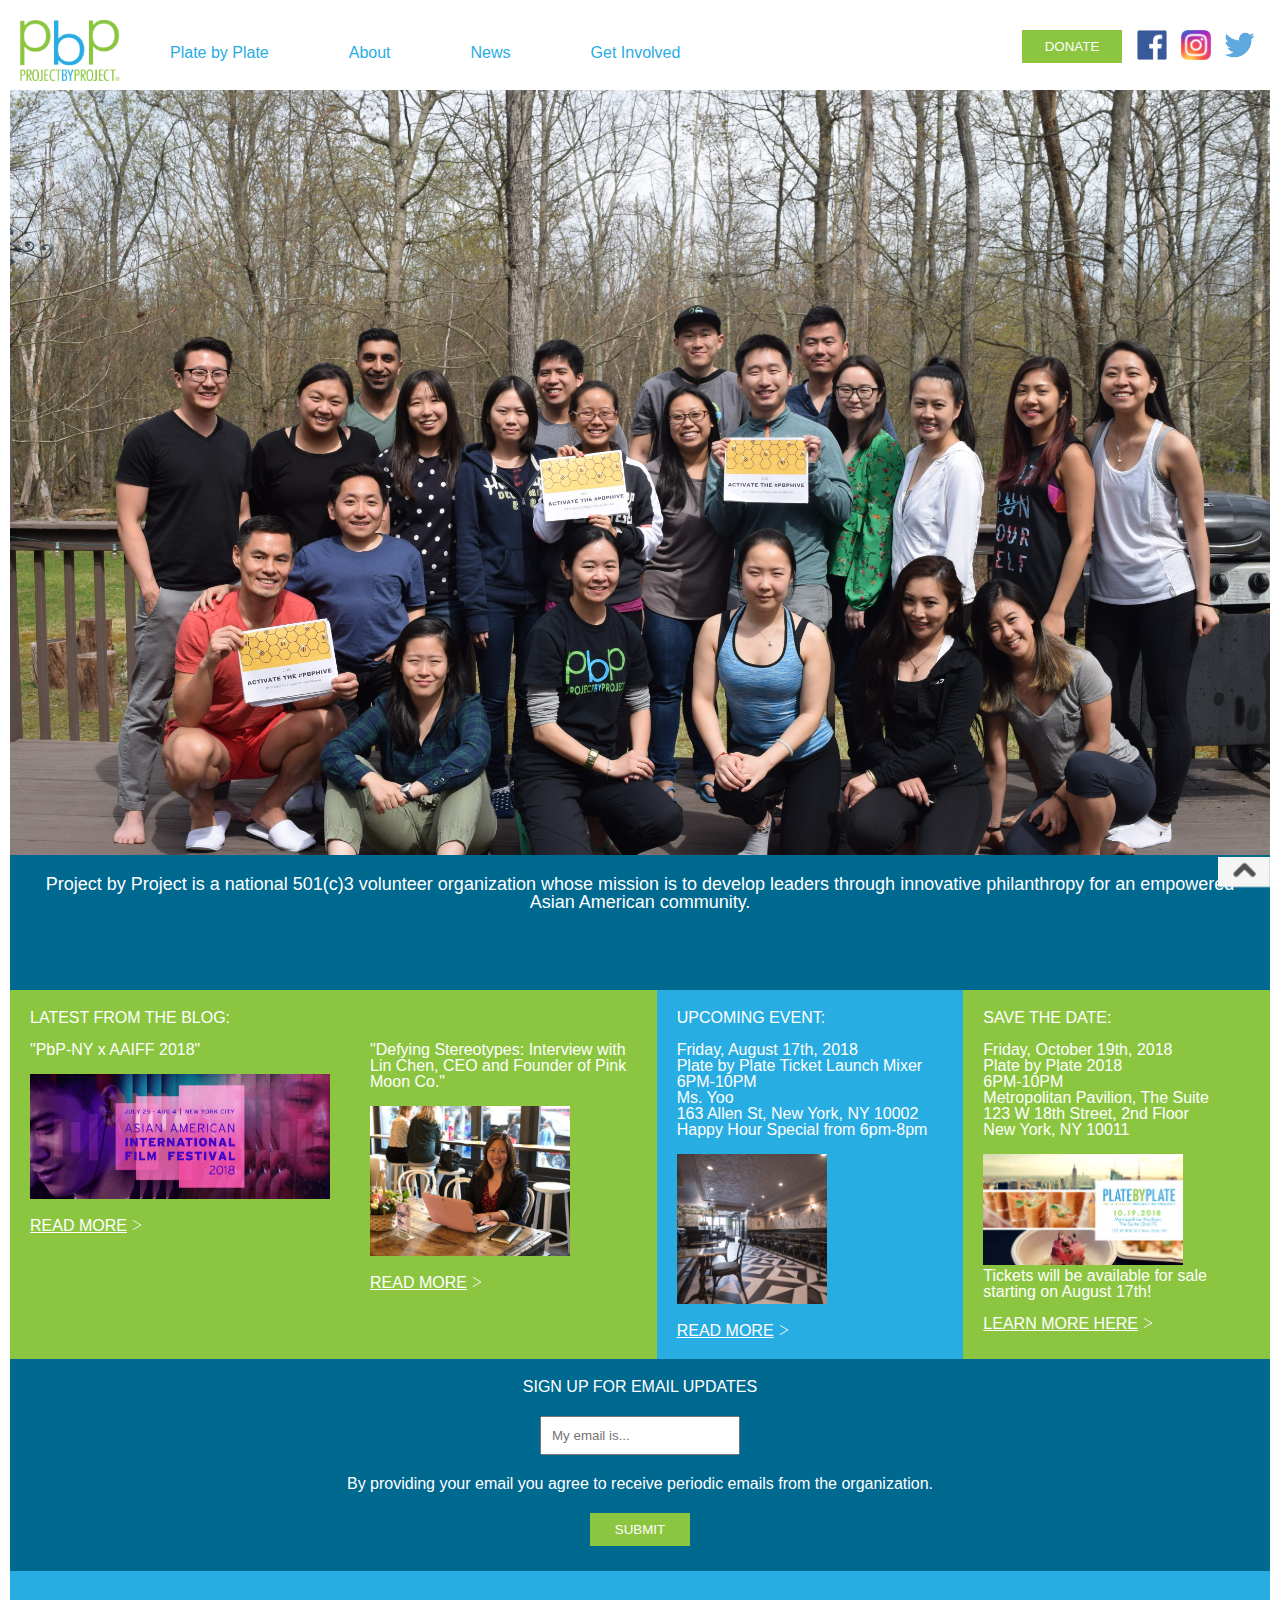
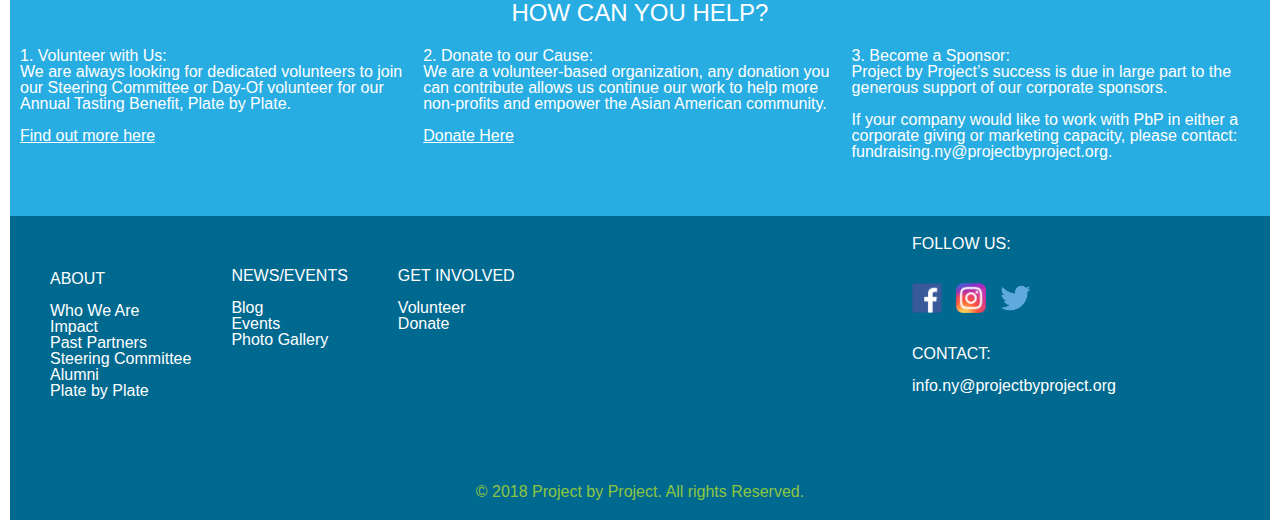
==== index.html @ fc5a8df3 "first commit" ====
<!DOCTYPE html>

        <head>    
        <meta charset="UTF-8" />
	<meta name="viewport" content="width=device-width, minimum-scale=1.0, maximum-scale=1.0" />
        
         <title>Project by Project New York</title>
        <link href="https://fonts.googleapis.com/css?family=Pacifico" rel="stylesheet">
        <link href="css/style.css" rel="stylesheet">
        <link href="css/css-reset.css" rel="stylesheet">
        
    </head>
    
    <body>
        <div class="container">
        
        <div id="top">
       
     

    <div class="navbar">
<nav>
    
    <a href="https://www.facebook.com/pbpny" target="_blank"><img class="facebook" src="images/facebook.png"></a>
<a href="https://www.instagram.com/pbpny/" target="_blank"><img class="instagram" src="images/instagram.png"></a>
<a href="https://twitter.com/pbpny" target="_blank"><img class="twitter" src="images/twitter.png"></a>
    
    </div>

        
        <a href="https://www.facebook.com/pbpny" target="_blank"><button class="donate">DONATE</button></a>
       
        
        
        <a href="index.html"><img class="logo" src="images/logo.png"></a>
        <ul>
  <li><a href="http://www.platebyplate.org" target="_blank">Plate by Plate</a></li>
            
  <li class="dropdown">
    <a href="javascript:void(0)" class="dropbtn">About</a>
    <div class="dropdown-content">
      <a href="#">Who We Are</a>
      <a href="#">Impact</a>
      <a href="#">Past Partners</a>
        <a href="#">Steering Committee</a> 
        <a href="#">Alumni</a>
        
   
    </div>
  </li>
            
  <li class="dropdown">
    <a href="javascript:void(0)" class="dropbtn">News</a>
    <div class="dropdown-content">
      <a href="#">Blog</a>
      <a href="#">Event Calendar</a>
      <a href="#">Photo Gallery</a>
    </div>
  </li>
            
   <li class="dropdown">
    <a href="javascript:void(0)" class="dropbtn">Get Involved</a>
    <div class="dropdown-content">
      <a href="#">Donate</a>
      <a href="#">Volunteer</a>
    </div>
  </li>         
           </ul>
        </nav>
       
    <section class="section-height section-1">
       
        </section>
        <section class="section-height section-2">
            <h1>Project by Project is a national 501(c)3 volunteer organization whose mission is to develop leaders through innovative philanthropy for an empowered Asian American community.</h1>
        
        </section>
        
        <section class="section-height section-3">
            <article class="sec3-left1"><h1>LATEST FROM THE BLOG:</h1>
            <br><p>"PbP-NY x AAIFF 2018"</p>
            <br>
                <img class="aaiff" src="images/aaiff41-banner.jpg">
            <br>    
            <br><h4><a class="moreLink" href="http://projectbyproject.org/pbp-ny-lin-chen-interview/" target="_blank">READ MORE<img class="right_arrow" src="images/white_right_arrow.png"></a></h4>
            </article>
            
            <article class="sec3-left2">
            <br><br><p>"Defying Stereotypes: Interview with Lin Chen, CEO and Founder of Pink Moon Co."</p>
            <br>
            <a class="moreLink" href="http://projectbyproject.org/pbp-ny-lin-chen-interview/" target="_blank"><img class="lin" src="images/lin.jpg"></a>
             <br>   
            <br><h4><a class="moreLink" href="http://projectbyproject.org/pbp-ny-lin-chen-interview/" target="_blank">READ MORE<img class="right_arrow" src="images/white_right_arrow.png"></a></h4>
            </article>
            
            <article class="sec3-right1"><b><h1>UPCOMING EVENT:</h1></b>
            <br>Friday, August 17th, 2018
                
            <br>Plate by Plate Ticket Launch Mixer
            <br>6PM-10PM
            <br>Ms. Yoo
            <br>163 Allen St, New York, NY 10002
            <br>Happy Hour Special from 6pm-8pm
            <br><br><a href="https://www.facebook.com/events/1278901775574383/" target="_blank"><img class="msYoo" src="images/msYoo.jpg"></a>
            <br>
            <br><h4><a class="moreLink" href="http://projectbyproject.org/pbp-ny-lin-chen-interview/" target="_blank">READ MORE<img class="right_arrow" src="images/white_right_arrow.png"></a></h4>
                
            </article>
            
             <article class="sec3-right2"><b><h1>SAVE THE DATE:</h1></b>
            <br>Friday, October 19th, 2018
                
            <br>Plate by Plate 2018</a>
            <br>6PM-10PM
            <br>Metropolitan Pavilion, The Suite</a>
            <br>123 W 18th Street, 2nd Floor
            <br>New York, NY 10011
            <br><br><a href="https://platebyplate.org/event-ny/" target="_blank"><img class="ATB2018" src="images/ATB2018.jpg"></a>
            <p>Tickets will be available for sale starting on August 17th!</p>
            <br><h4><a class="moreLink" href="https://platebyplate.org/event-ny/" target="_blank">LEARN MORE HERE<img class="right_arrow" src="images/white_right_arrow.png"></a></h4>
                
            </article>
        </section>
        <section class="section-height section-4">
        <form method="post">
        <h1>SIGN UP FOR EMAIL UPDATES</h1>
           
            <br>
            <input class="email" type="email" placeholder="My email is..."> <br><br>
            
            <p>By providing your email you agree to receive periodic emails from the organization.</p>
            <br>
            
            <input class="submit" type="submit" value="SUBMIT">
            
        </form>
      
        </section>
        
       
        <section class="section-height section-5">
            <h1>HOW CAN YOU HELP?</h1>
        </section>
        
        <section class="section-height section-6">
        <article class="sec6-1">
            <br><br>1. Volunteer with Us: 
            <p>We are always looking for dedicated volunteers to join our Steering Committee or Day-Of volunteer for our Annual Tasting Benefit, Plate by Plate. 
            <br><br><a class="more" href="#">Find out more here</a></p>
            </article>
            
            <article class="sec6-2">
           <br><br>2. Donate to our Cause:
            <p>We are a volunteer-based organization, any donation you can contribute allows us continue our work to help more non-profits and empower the Asian American community. 
            <br><br><a class="more" href="#">Donate Here</a></p>
            </article>
            
             <article class="sec6-3">
            <br><br>3. Become a Sponsor: 
        <p>Project by Project’s success is due in large part to the generous support of our corporate sponsors. 
        <br><br>If your company would like to work with PbP in either a corporate giving or marketing capacity, please contact: fundraising.ny@projectbyproject.org.</p>

            </article>
       
        </section>
       
        
        <footer>
            <section class="section-height section-7">
            <article class="sec7-left">
             <div class="about2"> 
                <h1>ABOUT</h1>
                <br><a href="#">Who We Are</a>
                <br><a href="#">Impact</a>
                <br><a href="#">Past Partners</a>
                <br><a href="#">Steering Committee</a>
                <br><a href="#">Alumni</a>
                <br><a href="https://platebyplate.org/" target="_blank">Plate by Plate</a>
             </div>   
            <div class="news2">
            <br><br>
            <a href="#"><h1>NEWS/EVENTS</h1></a>
            <br><a href="blog.html">Blog</a>
            <br><a href="#">Events</a>
            <br><a href="#">Photo Gallery</a>
            </div>
            <div class="involved2">
            <br><br>
            <a href="#"><h1>GET INVOLVED</h1></a>
            <br><a href="#">Volunteer</a>
            <br><a href="#">Donate</a>   
            <br>
           
            </article>
            
            <article class="sec7-right"><h1>FOLLOW US:</h1> 
<br><a href="https://www.facebook.com/pbpny" target="_blank"><img class="facebook" src="images/facebook.png"></a>
<a href="https://www.instagram.com/pbpny/" target="_blank"><img class="instagram" src="images/instagram.png"></a>
<a href="https://twitter.com/pbpny" target="_blank"><img class="twitter" src="images/twitter.png"></a> 
<center><div class="contact2">
            <h1>CONTACT:</h1>
            <br><p>info.ny@projectbyproject.org</p></center>
            </article>
        </section>
           
        <center><a class="ret-top" href="#top"><img class="up" src="images/up.jpg"></a></center>


    
    <p class="copy">&copy 2018 Project by Project. All rights Reserved.</p>
    
        </footer>
        </div>
            </body>
    
</html>
---- css/style.css ----
* {
    margin: 0;
    padding: 0;
    box-sizing: border-box;
    line-height: 1em;
}
    
body {
    font-family:sans-serif;
    margin-bottom: 0 auto;
    text-align: center;

}

#top {
    display: flex-direction;
    padding: 10px;
}

@media screen and (max-width: 500px) {
  .navbar a {
    float: none;
    display: block;
    text-align: center;
    flex-direction: column;
  }
  .header-right {
    float: none;
  }
  .container {
        width: 100vw;
    }
}


.logo {
    width: 120px;
    padding: 10px 10px 0px 10px;
    float: left;
    
}

.facebook-top {
    width: 50px;
    padding: 20px 10px 10px 10px;
    display: flex;
}

.instagram-top {
    display: flex;
    width: 50px;
    padding: 20px 10px 10px 10px;
}

.twitter-top {
    display: flex;
    width: 50px;
    padding: 20px 10px 10px 10px;
}

.donate {
    background-color: #8cc640;
    color: white;
    font-family:sans-serif;
    padding: 10px 10px 10px 10px;
    width: 100px;
    margin: 20px 10px 10px 10px;
    border: none;
    float: right;
}

.navbar {
    float: right;
    padding: 5px;
}

.topnav a {
    float: center;
    color: #28ADE3;
    text-align: center;
    padding: 300px 600px;
    text-decoration:inherit;
    font-size: 30px;
    height: 30px;
    position: relative;
    
}

.topnav a:hover {
    color: #28ADE3;
}

.topnav a.active {
    background-color: #8cc640;
    color: white;
}

ul {
    list-style-type: none;
    margin: 0;
    padding: 10px;
    overflow: hidden;
    background-color: white;
    height: 80px;
    
}

li {
    float:left;
    font-family:sans-serif;
    margin: 30px 10px 10px 20px;
}

li a, .dropbtn {
    display: inline-block;
    color: #28ADE3;
    text-align: center;
    padding: 15px 30px;
    text-decoration: none;
    font-family:sans-serif;
    margin: 20px 10px 10px 10px;
}

li a:hover, .dropdown:hover .dropbtn {
    background-color: #8cc640;
}

li.dropdown {
    display: inline-block;
}

.dropdown-content {
    display: none;
    position: absolute;
    background-color: white;
    min-width: 160px;
    box-shadow: 0px 8px 16px 0px rgba(0,0,0,0.2);
    z-index: 1;
}

.dropdown-content a {
    color: #28ADE3;
    padding: 12px 16px;
    text-decoration: none;
    display: block;
    text-align: left;
}

.dropdown-content a:hover {
    background-color: #f1f1f1}

.dropdown:hover .dropdown-content {
    display: block;
}

.section-1 {
    background-image: url("../images/group_photo.jpg");  
    background-repeat: no-repeat;
    background-position:center;
    background-size: cover;
    height: 85vh;
    margin: inherit;
    font-family:sans-serif;

}

.mission {
    font-family:sans-serif
    position: relative;
}

.section-2 {
    background-color: #006990;
    height: 15vh;
    color: white;
    font-family:sans-serif;
    padding: 20px 20px 20px 20px;
    position: relative;
    font-size: large;
}

.section-3 {
    display: flex;
    
}

.aaiff {
    width: 300px;
}

.lin {
    width: 300px;
}
.sec3-left1 {
    background-color: #8cc640;
    height: inherit;
    width: 50%;
    color: white;
    font-family:sans-serif;
    padding: 20px 20px 20px 20px;
    text-align: left;
}

h1 {
    font-size: larger;
}



.sec3-left2 {
    background-color: #8cc640;
    height: inherit;
    width: 50%;
    color: white;
    font-family:sans-serif;
    padding: 20px 20px 20px 20px;
    text-align: left;
}

.right_arrow {
    width: 20px;
    height: 12px;
    padding: 0 auto;
    
}

.right_arrow a:hover {
    color: #8cc640;
    padding: 0;
}



.moreLink {
    color: white;
    padding: 0;
    margin: 0;
    
}

.moreLink a:hover {
    color: #8cc640;
    padding: 0;
}


.sec3-right1 {
    height: inherit;
    width: 50%;
    border: 10;
    background-color: #28ADE3;
    color: white;
    font-family:sans-serif;
    padding: 20px 20px 20px 20px;
     text-align: left;
}
.sec3-right2 {
    height: inherit;
    width: 50%;
    border: 10;
    background-color: #8cc640;
    color: white;
    font-family:sans-serif;
    padding: 20px 20px 20px 20px;
     text-align: left;
}

.msYoo {
    width: 150px;
}

.ATB2018 {
    width: 200px;
}

.section-4 {
  background-color: #006990;
    color: white;
    font-family:sans-serif;
    padding: 20px 20px 20px 20px;
}

.email {
    font-family:sans-serif;
    padding: 10px 10px 10px 10px;
    width: 200px;
    margin: 5px 5px 5px 5px;
}

.submit {
    background-color: #8cc640;
    color: white;
    font-family:sans-serif;
    padding: 10px 10px 10px 10px;
    width: 100px;
    margin: 5px 5px 5px 5px;
    border: none;
}

.section-5 {
    background-color: #28ADE3;
    height: 5vh;
    color: white;
    font-family:sans-serif;
    position: relative;
    padding-top: 30px;
    padding-bottom: 10px;
    font-size: x-large;
}

.section-6 {
    display: flex;
    height: 200px;
}

.sec6-1 {
    background-color: #28ADE3;
    color: white;
    font-family:sans-serif;
    padding: 0px 10px 10px 10px;
    text-align: left;
    width: 32%;
}
.sec6-2 {
    background-color: #28ADE3;
    color: white;
    font-family:sans-serif;
    padding: 0px 10px 10px 10px;
    text-align: left;
    width: 34%;
}

.sec6-3 {
    background-color: #28ADE3;
    color: white;
    font-family:sans-serif;
    padding: 0px 10px 10px 10px;
    text-align: left;
    width: 34%;
}

.more {
    color: white;
    padding: 0;
    margin: 0;
    
}

.more a:hover {
    color: #8cc640;
    text-decoration: none;
    
}





/* Footer */
footer {
    padding: 20px;
    text-align: center;
    background: #006990;
    margin-top: 20px;
}

.section-7 {
    display: flex;
    
}


.sec7-left {
    background-color: #006990;
    width: 70%;
    color: white;
    font-family:sans-serif;
    padding: 20px 20px 20px 20px;
    float: right;
    
}

.about2 {
    float: left;
    text-align: left;
    padding: 35px 20px 20px 20px;
}

.news2 {
    float:left;
    text-align: left;
    padding: 0px 50px 30px 20px;
   
}

.involved2 {
    text-align: left;
     padding: 0px 50px 20px 20px;
}

footer a {
    text-decoration: none;
    color: white;
    
}

footer a:hover {
    color: #28ADE3;
}

.sec7-right {
    height: inherit;
    width: 30%;
    border: 10px;
    background-color: ##006990;
    color: white;
    font-family:sans-serif;
    padding: 20px 20px 20px 20px;
    text-align: left;
}

.contact2 {
    float: center;
    text-align: left;
    padding: 20px 50px 50px 0px;
    color: white;
}
    
.bot-nav {
    font-family: sans-serif;
    padding: 5px 5px 5px 5px;
    margin: 20px 20px 20px 20px;

}

.ret-top {
    position: fixed;
    bottom: 10px;
    right: 10px;
}

.up {
    height: 30px;
}

.copy {
    font-family: sans-serif;
    padding: 20px 20px 20px 20px;
    color: #8cc640;
}

.facebook {
    width: 40px;
    padding: 15px 10px 10px 0px;
    text-align: left;
    
}

.instagram {
    width: 40px;
    padding: 15px 10px 10px 0px;
    
}

.twitter {
    width: 40px;
    padding: 15px 10px 10px 0px;
    
}

.follow {
    font-family: sans-serif;
    font-size: medium;
    color: #8cc640;
    padding: 20px 20px 20px 20px;
}

/*BLOG PAGE*/
.lin {
    width: 200px;
    
}

.link: a {
    text-decoration: none;
    color: white;
    
}

.link a:hover {
    text-decoration: none;
    color: #8cc640;
}

/*https://www.w3schools.com/howto/howto_css_blog_layout.asp*/


/* Header/Blog Title */
.header {
  padding: 0px 20px 20px 20px;
  font-size: 30px;
  text-align: left;
  color: white;
  font-family: sans-serif;
  background-color: #8cc640;
}

/* Create two unequal columns that floats next to each other */
/* Left column */
.leftcolumn { 
  float: left;
  width: 75%;
}

/* Right column */
.rightcolumn {
  float: left;
  width: 25%;
  padding-left: 20px;
}

/* Fake image */
.fakeimg {
  background-color: #aaa;
  width: 100%;
  padding: 20px;
}

/* Add a card effect for articles */
.card {
  background-color: #28ADE3;
  padding: 20px;
  margin-top: 20px;
  font-family: sans-serif;
  color: white;
}

/* Clear floats after the columns */
.row:after {
  content: "";
  display: table;
  clear: both;
}




/* Responsive layout - when the screen is less than 800px wide, make the two columns stack on top of each other instead of next to each other */
@media screen and (max-width: 800px) {
  .leftcolumn, .rightcolumn { 
    width: 100%;
    padding: 0;
  }
}

.blog-body {
text-align: left;
}
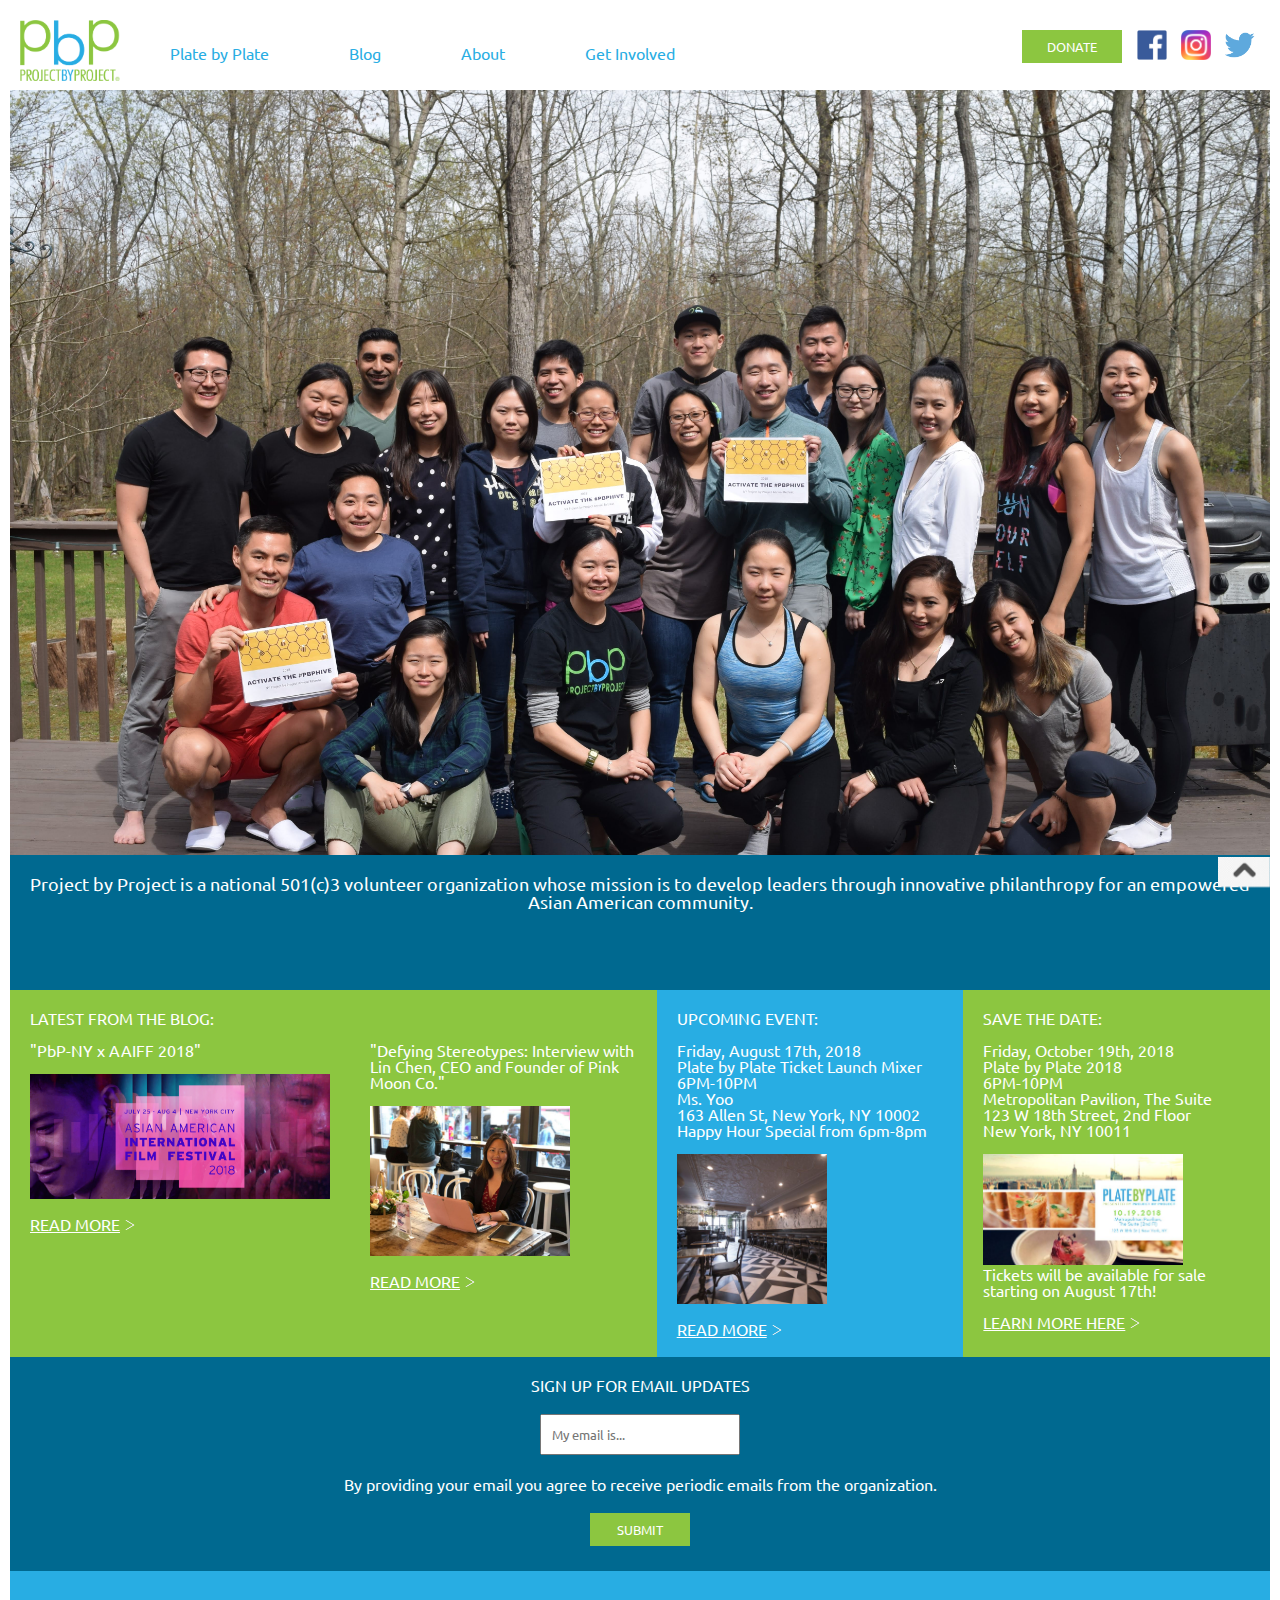
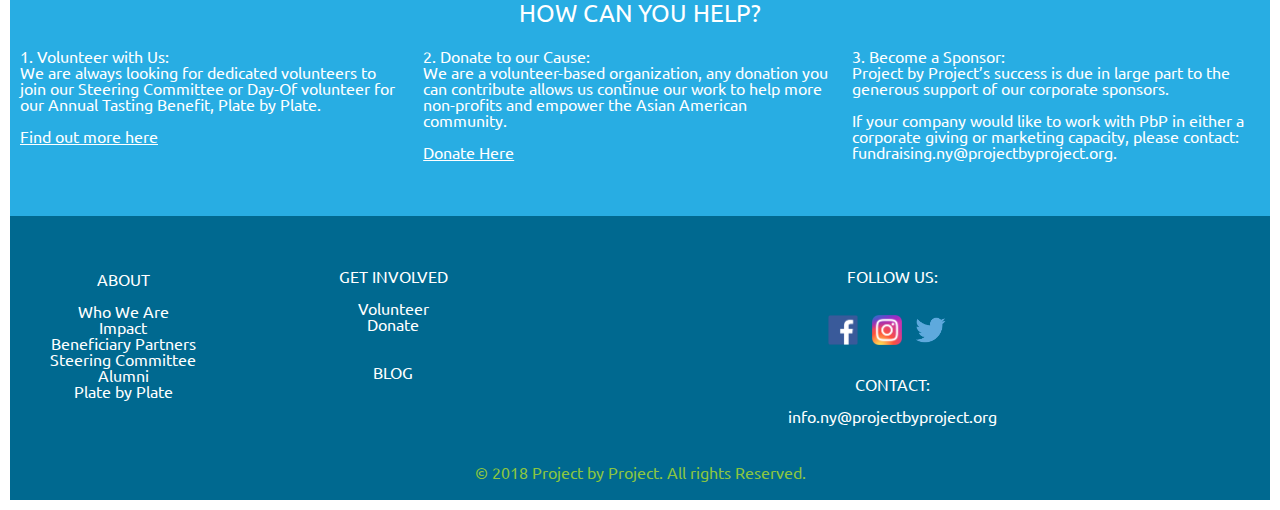
==== commit f0aac1ab: "updated 081518" ====
--- a/index.html
+++ b/index.html
@@ -5,7 +5,7 @@
 	<meta name="viewport" content="width=device-width, minimum-scale=1.0, maximum-scale=1.0" />
         
          <title>Project by Project New York</title>
-        <link href="https://fonts.googleapis.com/css?family=Pacifico" rel="stylesheet">
+        <link href="https://fonts.googleapis.com/css?family=Ubuntu" rel="stylesheet">
         <link href="css/style.css" rel="stylesheet">
         <link href="css/css-reset.css" rel="stylesheet">
         
@@ -28,41 +28,32 @@
     </div>
 
         
-        <a href="https://www.facebook.com/pbpny" target="_blank"><button class="donate">DONATE</button></a>
+        <a href="https://www.facebook.com/pbpny" target="_blank"><button class="donatebutton">DONATE</button></a>
        
         
         
         <a href="index.html"><img class="logo" src="images/logo.png"></a>
         <ul>
-  <li><a href="http://www.platebyplate.org" target="_blank">Plate by Plate</a></li>
+  <li><a href="https://platebyplate.org/" target="_blank">Plate by Plate</a></li>
+  <li><a href="blog.html">Blog</a></li>
             
   <li class="dropdown">
     <a href="javascript:void(0)" class="dropbtn">About</a>
     <div class="dropdown-content">
-      <a href="#">Who We Are</a>
-      <a href="#">Impact</a>
-      <a href="#">Past Partners</a>
-        <a href="#">Steering Committee</a> 
-        <a href="#">Alumni</a>
-        
-   
+      <a href="whoWeAre.html">Who We Are</a>
+      <a href="impact.html">Impact</a>
+      <a href="beneficiaryPartners.html">Beneficiary Partners</a>
+        <a href="steeringCommittee.html">Steering Committee</a> 
+        <a href="alumni.html">Alumni</a>
     </div>
   </li>
             
-  <li class="dropdown">
-    <a href="javascript:void(0)" class="dropbtn">News</a>
-    <div class="dropdown-content">
-      <a href="#">Blog</a>
-      <a href="#">Event Calendar</a>
-      <a href="#">Photo Gallery</a>
-    </div>
-  </li>
             
    <li class="dropdown">
     <a href="javascript:void(0)" class="dropbtn">Get Involved</a>
     <div class="dropdown-content">
-      <a href="#">Donate</a>
-      <a href="#">Volunteer</a>
+      <a href="donate.html">Donate</a>
+      <a href="volunteer.html">Volunteer</a>
     </div>
   </li>         
            </ul>
@@ -82,15 +73,15 @@
             <br>
                 <img class="aaiff" src="images/aaiff41-banner.jpg">
             <br>    
-            <br><h4><a class="moreLink" href="http://projectbyproject.org/pbp-ny-lin-chen-interview/" target="_blank">READ MORE<img class="right_arrow" src="images/white_right_arrow.png"></a></h4>
+            <br><h4><a class="moreLink" href="blog.html#aaiff">READ MORE<img class="right_arrow" src="images/white_right_arrow.png"></a></h4>
             </article>
             
             <article class="sec3-left2">
             <br><br><p>"Defying Stereotypes: Interview with Lin Chen, CEO and Founder of Pink Moon Co."</p>
             <br>
-            <a class="moreLink" href="http://projectbyproject.org/pbp-ny-lin-chen-interview/" target="_blank"><img class="lin" src="images/lin.jpg"></a>
+            <a class="moreLink" href="blog.html#linchen"><img class="lin" src="images/lin.jpg"></a>
              <br>   
-            <br><h4><a class="moreLink" href="http://projectbyproject.org/pbp-ny-lin-chen-interview/" target="_blank">READ MORE<img class="right_arrow" src="images/white_right_arrow.png"></a></h4>
+            <br><h4><a class="moreLink" href="blog.html#linchen">READ MORE<img class="right_arrow" src="images/white_right_arrow.png"></a></h4>
             </article>
             
             <article class="sec3-right1"><b><h1>UPCOMING EVENT:</h1></b>
@@ -103,7 +94,7 @@
             <br>Happy Hour Special from 6pm-8pm
             <br><br><a href="https://www.facebook.com/events/1278901775574383/" target="_blank"><img class="msYoo" src="images/msYoo.jpg"></a>
             <br>
-            <br><h4><a class="moreLink" href="http://projectbyproject.org/pbp-ny-lin-chen-interview/" target="_blank">READ MORE<img class="right_arrow" src="images/white_right_arrow.png"></a></h4>
+            <br><h4><a class="moreLink" href="https://www.facebook.com/events/1278901775574383/" target="_blank">READ MORE<img class="right_arrow" src="images/white_right_arrow.png"></a></h4>
                 
             </article>
             
@@ -146,13 +137,13 @@
         <article class="sec6-1">
             <br><br>1. Volunteer with Us: 
             <p>We are always looking for dedicated volunteers to join our Steering Committee or Day-Of volunteer for our Annual Tasting Benefit, Plate by Plate. 
-            <br><br><a class="more" href="#">Find out more here</a></p>
+            <br><br><a class="more" href="volunteer.html">Find out more here</a></p>
             </article>
             
             <article class="sec6-2">
            <br><br>2. Donate to our Cause:
             <p>We are a volunteer-based organization, any donation you can contribute allows us continue our work to help more non-profits and empower the Asian American community. 
-            <br><br><a class="more" href="#">Donate Here</a></p>
+            <br><br><a class="more" href="donate.html">Donate Here</a></p>
             </article>
             
              <article class="sec6-3">
@@ -168,32 +159,29 @@
         <footer>
             <section class="section-height section-7">
             <article class="sec7-left">
-             <div class="about2"> 
+             <div id="about2"> 
                 <h1>ABOUT</h1>
-                <br><a href="#">Who We Are</a>
-                <br><a href="#">Impact</a>
-                <br><a href="#">Past Partners</a>
-                <br><a href="#">Steering Committee</a>
-                <br><a href="#">Alumni</a>
+                <br><a href="whoWeAre.html">Who We Are</a>
+                <br><a href="impact.html">Impact</a>
+                <br><a href="beneficiaryPartners.html">Beneficiary Partners</a>
+                <br><a href="steeringCommittee.html">Steering Committee</a>
+                <br><a href="alumni.html">Alumni</a>
                 <br><a href="https://platebyplate.org/" target="_blank">Plate by Plate</a>
              </div>   
-            <div class="news2">
-            <br><br>
-            <a href="#"><h1>NEWS/EVENTS</h1></a>
-            <br><a href="blog.html">Blog</a>
-            <br><a href="#">Events</a>
-            <br><a href="#">Photo Gallery</a>
-            </div>
             <div class="involved2">
             <br><br>
-            <a href="#"><h1>GET INVOLVED</h1></a>
-            <br><a href="#">Volunteer</a>
-            <br><a href="#">Donate</a>   
-            <br>
+            <h1>GET INVOLVED</h1>
+            <br><a href="volunteer.html">Volunteer</a>
+            <br><a href="donate.html">Donate</a>   
+            <br>
+            <div class="blog2">
+            <br><br>
+            <h1><a href="blog.html">BLOG</a></h1>
+            </div>
            
             </article>
             
-            <article class="sec7-right"><h1>FOLLOW US:</h1> 
+            <article class="sec7-right"><br><br><h1>FOLLOW US:</h1> 
 <br><a href="https://www.facebook.com/pbpny" target="_blank"><img class="facebook" src="images/facebook.png"></a>
 <a href="https://www.instagram.com/pbpny/" target="_blank"><img class="instagram" src="images/instagram.png"></a>
 <a href="https://twitter.com/pbpny" target="_blank"><img class="twitter" src="images/twitter.png"></a> 
--- a/css/style.css
+++ b/css/style.css
@@ -6,7 +6,7 @@
 }
     
 body {
-    font-family:sans-serif;
+    font-family: 'Ubuntu', sans-serif;
     margin-bottom: 0 auto;
     text-align: center;
 
@@ -58,20 +58,22 @@
     padding: 20px 10px 10px 10px;
 }
 
-.donate {
+.donatebutton {
     background-color: #8cc640;
     color: white;
-    font-family:sans-serif;
+    font-family: 'Ubuntu', sans-serif;
     padding: 10px 10px 10px 10px;
     width: 100px;
     margin: 20px 10px 10px 10px;
     border: none;
     float: right;
+    font-family: 'Ubuntu', sans-serif;
 }
 
 .navbar {
     float: right;
     padding: 5px;
+    font-family: 'Ubuntu', sans-serif;
 }
 
 .topnav a {
@@ -107,7 +109,7 @@
 
 li {
     float:left;
-    font-family:sans-serif;
+    font-family: 'Ubuntu', sans-serif;
     margin: 30px 10px 10px 20px;
 }
 
@@ -117,7 +119,7 @@
     text-align: center;
     padding: 15px 30px;
     text-decoration: none;
-    font-family:sans-serif;
+    font-family: 'Ubuntu', sans-serif;
     margin: 20px 10px 10px 10px;
 }
 
@@ -160,12 +162,12 @@
     background-size: cover;
     height: 85vh;
     margin: inherit;
-    font-family:sans-serif;
+    font-family: 'Ubuntu', sans-serif;
 
 }
 
 .mission {
-    font-family:sans-serif
+    font-family: 'Ubuntu', sans-serif;
     position: relative;
 }
 
@@ -173,7 +175,7 @@
     background-color: #006990;
     height: 15vh;
     color: white;
-    font-family:sans-serif;
+    font-family: 'Ubuntu', sans-serif;
     padding: 20px 20px 20px 20px;
     position: relative;
     font-size: large;
@@ -196,7 +198,7 @@
     height: inherit;
     width: 50%;
     color: white;
-    font-family:sans-serif;
+    font-family: 'Ubuntu', sans-serif;
     padding: 20px 20px 20px 20px;
     text-align: left;
 }
@@ -212,7 +214,7 @@
     height: inherit;
     width: 50%;
     color: white;
-    font-family:sans-serif;
+    font-family: 'Ubuntu', sans-serif;
     padding: 20px 20px 20px 20px;
     text-align: left;
 }
@@ -250,7 +252,7 @@
     border: 10;
     background-color: #28ADE3;
     color: white;
-    font-family:sans-serif;
+    font-family: 'Ubuntu', sans-serif;
     padding: 20px 20px 20px 20px;
      text-align: left;
 }
@@ -260,7 +262,7 @@
     border: 10;
     background-color: #8cc640;
     color: white;
-    font-family:sans-serif;
+    font-family: 'Ubuntu', sans-serif;
     padding: 20px 20px 20px 20px;
      text-align: left;
 }
@@ -276,12 +278,12 @@
 .section-4 {
   background-color: #006990;
     color: white;
-    font-family:sans-serif;
+    font-family: 'Ubuntu', sans-serif;
     padding: 20px 20px 20px 20px;
 }
 
 .email {
-    font-family:sans-serif;
+    font-family: 'Ubuntu', sans-serif;
     padding: 10px 10px 10px 10px;
     width: 200px;
     margin: 5px 5px 5px 5px;
@@ -290,7 +292,7 @@
 .submit {
     background-color: #8cc640;
     color: white;
-    font-family:sans-serif;
+    font-family: 'Ubuntu', sans-serif;
     padding: 10px 10px 10px 10px;
     width: 100px;
     margin: 5px 5px 5px 5px;
@@ -301,7 +303,7 @@
     background-color: #28ADE3;
     height: 5vh;
     color: white;
-    font-family:sans-serif;
+    font-family: 'UbuntU', sans-serif;
     position: relative;
     padding-top: 30px;
     padding-bottom: 10px;
@@ -316,7 +318,7 @@
 .sec6-1 {
     background-color: #28ADE3;
     color: white;
-    font-family:sans-serif;
+    font-family: 'Ubuntu', sans-serif;
     padding: 0px 10px 10px 10px;
     text-align: left;
     width: 32%;
@@ -324,7 +326,7 @@
 .sec6-2 {
     background-color: #28ADE3;
     color: white;
-    font-family:sans-serif;
+    font-family: 'Ubuntu', sans-serif;
     padding: 0px 10px 10px 10px;
     text-align: left;
     width: 34%;
@@ -333,7 +335,7 @@
 .sec6-3 {
     background-color: #28ADE3;
     color: white;
-    font-family:sans-serif;
+    font-family: 'Ubuntu', sans-serif;
     padding: 0px 10px 10px 10px;
     text-align: left;
     width: 34%;
@@ -352,8 +354,80 @@
     
 }
 
-
-
+.main-section {
+    background-color: #28ADE3;
+    color: white;
+    font-family: 'Ubuntu', sans-serif;
+    padding-top: 10px;
+    padding-bottom: 20px;
+    padding-left: 70px;
+    padding-right: 70px;
+    margin-top: 20px;
+    
+}
+
+#impact {
+    background-color: #28ADE3;
+    color: white;
+    font-family: 'Ubuntu', sans-serif;
+}
+
+.partner {
+     display: flex;
+   
+}
+
+.partner-1 {
+    background-color: #28ADE3;
+    color: white;
+    font-family: 'Ubuntu', sans-serif;
+    padding-top: 20px;
+    padding-bottom: 20px;
+    padding-left: 50px;
+    padding-right: 50px;
+    text-align: left;
+    width: 100%;
+}
+
+table {
+    align: center;
+}
+/*
+.partner-2 {
+    background-color: #28ADE3;
+    color: white;
+    font-family: 'Ubuntu', sans-serif;
+    padding: 0px 10px 10px 10px;
+    text-align: left;
+    width: 0%;
+}
+*/
+
+.PartnerLink:a{
+    text-decoration: none,
+    color: #FDFEFE;
+}
+
+.PartnerLink:hover {
+    color: #8cc640;
+}
+
+.PartnerLink:visited {
+    color: #2874A6;
+}
+
+.DonateLink:a{
+    text-decoration: none,
+    color: #FDFEFE;
+}
+
+.DonateLink:hover {
+    color: #8cc640;
+}
+
+.DonateLink:visited {
+    color: #2874A6;
+}
 
 
 /* Footer */
@@ -372,30 +446,29 @@
 
 .sec7-left {
     background-color: #006990;
-    width: 70%;
-    color: white;
-    font-family:sans-serif;
+    width: 50%;
+    color: white;
+    font-family: 'Ubuntu', sans-serif;
     padding: 20px 20px 20px 20px;
     float: right;
     
 }
 
-.about2 {
+#about2 {
     float: left;
-    text-align: left;
+    text-align: center;
     padding: 35px 20px 20px 20px;
 }
 
-.news2 {
-    float:left;
-    text-align: left;
-    padding: 0px 50px 30px 20px;
-   
+.blog2 {
+    float: none;
+    text-align: center;
+    padding: 0px 0px 0px 0px;
 }
 
 .involved2 {
-    text-align: left;
-     padding: 0px 50px 20px 20px;
+    text-align: center;
+     padding: 0px 50px 50px 50px;
 }
 
 footer a {
@@ -410,24 +483,24 @@
 
 .sec7-right {
     height: inherit;
-    width: 30%;
+    width: 40%;
     border: 10px;
     background-color: ##006990;
     color: white;
-    font-family:sans-serif;
-    padding: 20px 20px 20px 20px;
-    text-align: left;
+    font-family: 'Ubuntu', sans-serif;
+    padding: 20px 20px 20px 20px;
+    text-align: center;
 }
 
 .contact2 {
     float: center;
-    text-align: left;
-    padding: 20px 50px 50px 0px;
+    text-align: center;
+    padding: 20px 20px 20px 20px;
     color: white;
 }
     
 .bot-nav {
-    font-family: sans-serif;
+    font-family: 'Ubuntu', sans-serif;
     padding: 5px 5px 5px 5px;
     margin: 20px 20px 20px 20px;
 
@@ -444,15 +517,15 @@
 }
 
 .copy {
-    font-family: sans-serif;
-    padding: 20px 20px 20px 20px;
+    font-family: 'Ubuntu', sans-serif;
+    padding: 0px 20px 20px 20px;
     color: #8cc640;
 }
 
 .facebook {
     width: 40px;
     padding: 15px 10px 10px 0px;
-    text-align: left;
+    text-align: center;
     
 }
 
@@ -469,10 +542,11 @@
 }
 
 .follow {
-    font-family: sans-serif;
+    font-family: 'Ubuntu', sans-serif;
     font-size: medium;
     color: #8cc640;
     padding: 20px 20px 20px 20px;
+    text-align: center;
 }
 
 /*BLOG PAGE*/
@@ -501,7 +575,7 @@
   font-size: 30px;
   text-align: left;
   color: white;
-  font-family: sans-serif;
+  font-family: 'Ubuntu', sans-serif;
   background-color: #8cc640;
 }
 
@@ -519,20 +593,23 @@
   padding-left: 20px;
 }
 
-/* Fake image */
-.fakeimg {
-  background-color: #aaa;
-  width: 100%;
-  padding: 20px;
-}
-
 /* Add a card effect for articles */
 .card {
   background-color: #28ADE3;
   padding: 20px;
   margin-top: 20px;
-  font-family: sans-serif;
+  font-family: 'Ubuntu', sans-serif;
   color: white;
+}
+
+.sidebar: a {
+    text-decoration: none;
+    color: white;
+}
+
+.sidebar a:hover {
+    text-decoration: none;
+    color: #8cc640;
 }
 
 /* Clear floats after the columns */
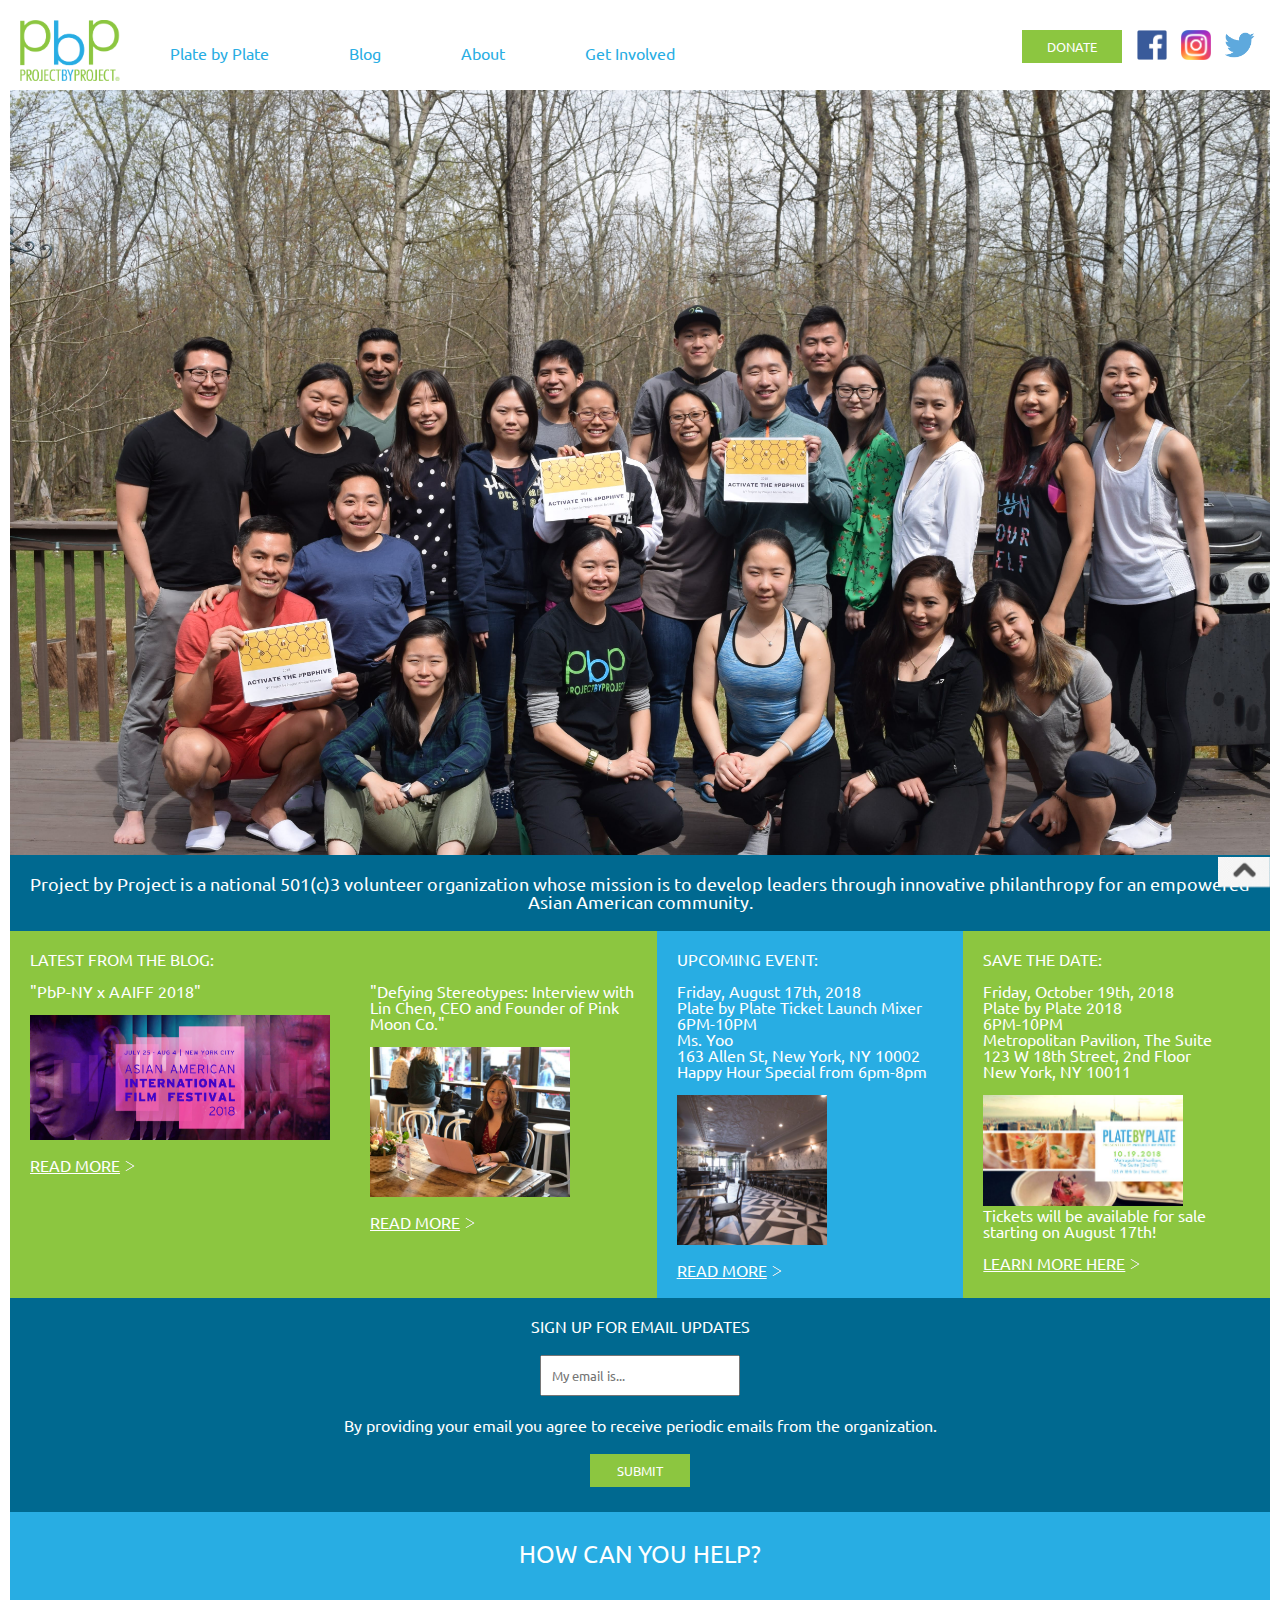
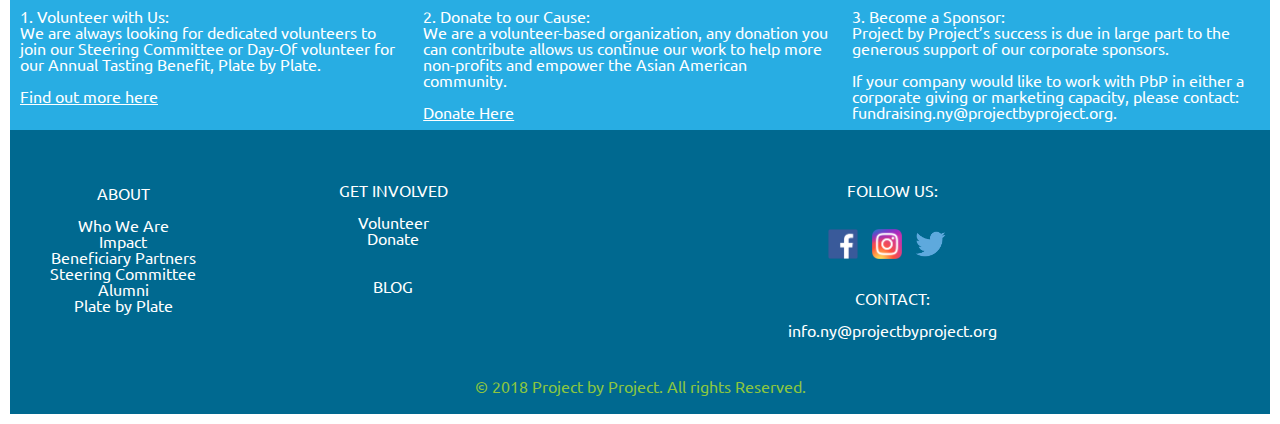
==== commit 02b59dd3: "updated 081618" ====
--- a/index.html
+++ b/index.html
@@ -2,7 +2,7 @@
 
         <head>    
         <meta charset="UTF-8" />
-	<meta name="viewport" content="width=device-width, minimum-scale=1.0, maximum-scale=1.0" />
+	<meta name="viewport" content="width=device-width, initial-scale=1">
         
          <title>Project by Project New York</title>
         <link href="https://fonts.googleapis.com/css?family=Ubuntu" rel="stylesheet">
@@ -11,7 +11,7 @@
         
     </head>
     
-    <body>
+      <body>
         <div class="container">
         
         <div id="top">
@@ -57,8 +57,17 @@
     </div>
   </li>         
            </ul>
-        </nav>
-       
+        </nav>       
+      
+     
+     
+     
+        
+       
+       
+        
+
+     <div class="allsections"> 
     <section class="section-height section-1">
        
         </section>
@@ -154,7 +163,7 @@
             </article>
        
         </section>
-       
+       </div>
         
         <footer>
             <section class="section-height section-7">
@@ -199,6 +208,7 @@
     
         </footer>
         </div>
+
             </body>
     
 </html>--- a/css/style.css
+++ b/css/style.css
@@ -17,21 +17,6 @@
     padding: 10px;
 }
 
-@media screen and (max-width: 500px) {
-  .navbar a {
-    float: none;
-    display: block;
-    text-align: center;
-    flex-direction: column;
-  }
-  .header-right {
-    float: none;
-  }
-  .container {
-        width: 100vw;
-    }
-}
-
 
 .logo {
     width: 120px;
@@ -67,24 +52,28 @@
     margin: 20px 10px 10px 10px;
     border: none;
     float: right;
-    font-family: 'Ubuntu', sans-serif;
+    cursor: pointer;
 }
 
 .navbar {
     float: right;
     padding: 5px;
     font-family: 'Ubuntu', sans-serif;
+    overflow: hidden;
 }
 
 .topnav a {
-    float: center;
+    
     color: #28ADE3;
     text-align: center;
     padding: 300px 600px;
-    text-decoration:inherit;
+   
     font-size: 30px;
     height: 30px;
     position: relative;
+    float: left;
+  display: block;
+  text-decoration: none;
     
 }
 
@@ -173,7 +162,6 @@
 
 .section-2 {
     background-color: #006990;
-    height: 15vh;
     color: white;
     font-family: 'Ubuntu', sans-serif;
     padding: 20px 20px 20px 20px;
@@ -195,7 +183,7 @@
 }
 .sec3-left1 {
     background-color: #8cc640;
-    height: inherit;
+    
     width: 50%;
     color: white;
     font-family: 'Ubuntu', sans-serif;
@@ -211,7 +199,7 @@
 
 .sec3-left2 {
     background-color: #8cc640;
-    height: inherit;
+  ;
     width: 50%;
     color: white;
     font-family: 'Ubuntu', sans-serif;
@@ -226,8 +214,8 @@
     
 }
 
-.right_arrow a:hover {
-    color: #8cc640;
+.right_arrow:hover {
+    color: #006990;
     padding: 0;
 }
 
@@ -240,14 +228,14 @@
     
 }
 
-.moreLink a:hover {
-    color: #8cc640;
+.moreLink:hover {
+    color: #006990;
     padding: 0;
 }
 
 
 .sec3-right1 {
-    height: inherit;
+    
     width: 50%;
     border: 10;
     background-color: #28ADE3;
@@ -257,7 +245,7 @@
      text-align: left;
 }
 .sec3-right2 {
-    height: inherit;
+   
     width: 50%;
     border: 10;
     background-color: #8cc640;
@@ -301,7 +289,7 @@
 
 .section-5 {
     background-color: #28ADE3;
-    height: 5vh;
+    
     color: white;
     font-family: 'UbuntU', sans-serif;
     position: relative;
@@ -312,7 +300,7 @@
 
 .section-6 {
     display: flex;
-    height: 200px;
+   
 }
 
 .sec6-1 {
@@ -366,6 +354,18 @@
     
 }
 
+/* DONATE PAGE ONLY*/
+.main-section1 {
+    background-color: #28ADE3;
+    color: white;
+    font-family: 'Ubuntu', sans-serif;
+    padding-top: 10px;
+    padding-bottom: 20px;
+    padding-left: 70px;
+    padding-right: 70px;
+    
+}
+
 #impact {
     background-color: #28ADE3;
     color: white;
@@ -403,6 +403,12 @@
 }
 */
 
+.PartnerLink {
+    color: white;
+    padding: 0;
+    margin: 0;
+}
+
 .PartnerLink:a{
     text-decoration: none,
     color: #FDFEFE;
@@ -427,6 +433,16 @@
 
 .DonateLink:visited {
     color: #2874A6;
+}
+
+.group_photo2 {
+    background-image: url("../images/group_photo2.png");  background-repeat: no-repeat;
+    background-position:center;
+    background-size: cover;
+    height: 85vh;
+    margin-top: 20px;
+    font-family: 'Ubuntu', sans-serif;
+
 }
 
 
@@ -619,18 +635,78 @@
   clear: both;
 }
 
-
-
-
-/* Responsive layout - when the screen is less than 800px wide, make the two columns stack on top of each other instead of next to each other */
+.blog-body {
+text-align: left;
+}
+
+
+
+
+/* Responsive layout - when the screen is less than 800px wide, make the two columns stack on top of each other instead of next to each other 
 @media screen and (max-width: 800px) {
-  .leftcolumn, .rightcolumn { 
+  .sec3-left1, .sec3-right1 { 
     width: 100%;
     padding: 0;
   }
-}
-
-.blog-body {
-text-align: left;
-}
-
+*/
+
+
+/* For Media screen devices: max-width = 768px
+
+@media only screen and (max-width: 768px) {
+
+/*   Smart Phones
+
+@media only screen and (max-width: 500px) {
+
+
+}*/
+
+/* @media screen and (max-width: 500px) {
+  .navbar a {
+    float: none;
+    display: block;
+    text-align: center;
+    flex-direction: column;
+  }
+*/
+
+/*sections to column*/
+@media only screen and (max-width: 600px){
+    html {
+        font-size: 12px;
+    }
+    .container {
+        width: 100vw;
+    }
+    
+    section {
+        flex-direction: column;
+        
+    li {
+        flex-direction: column;
+    }
+}
+
+/*For NAV BAR*/
+@media screen and (max-width: 600px) {
+  .navbar a:not(:first-child) {display: none;}
+  .navbar a.icon {
+    float: right;
+    display: block;
+  }
+}
+
+@media screen and (max-width: 600px) {
+  .navbar.responsive {position: relative;}
+  .navbar.responsive .icon {
+    position: absolute;
+    right: 0;
+    top: 0;
+  }
+  .navbar.responsive a {
+    float: none;
+    display: block;
+    text-align: left;
+  }
+}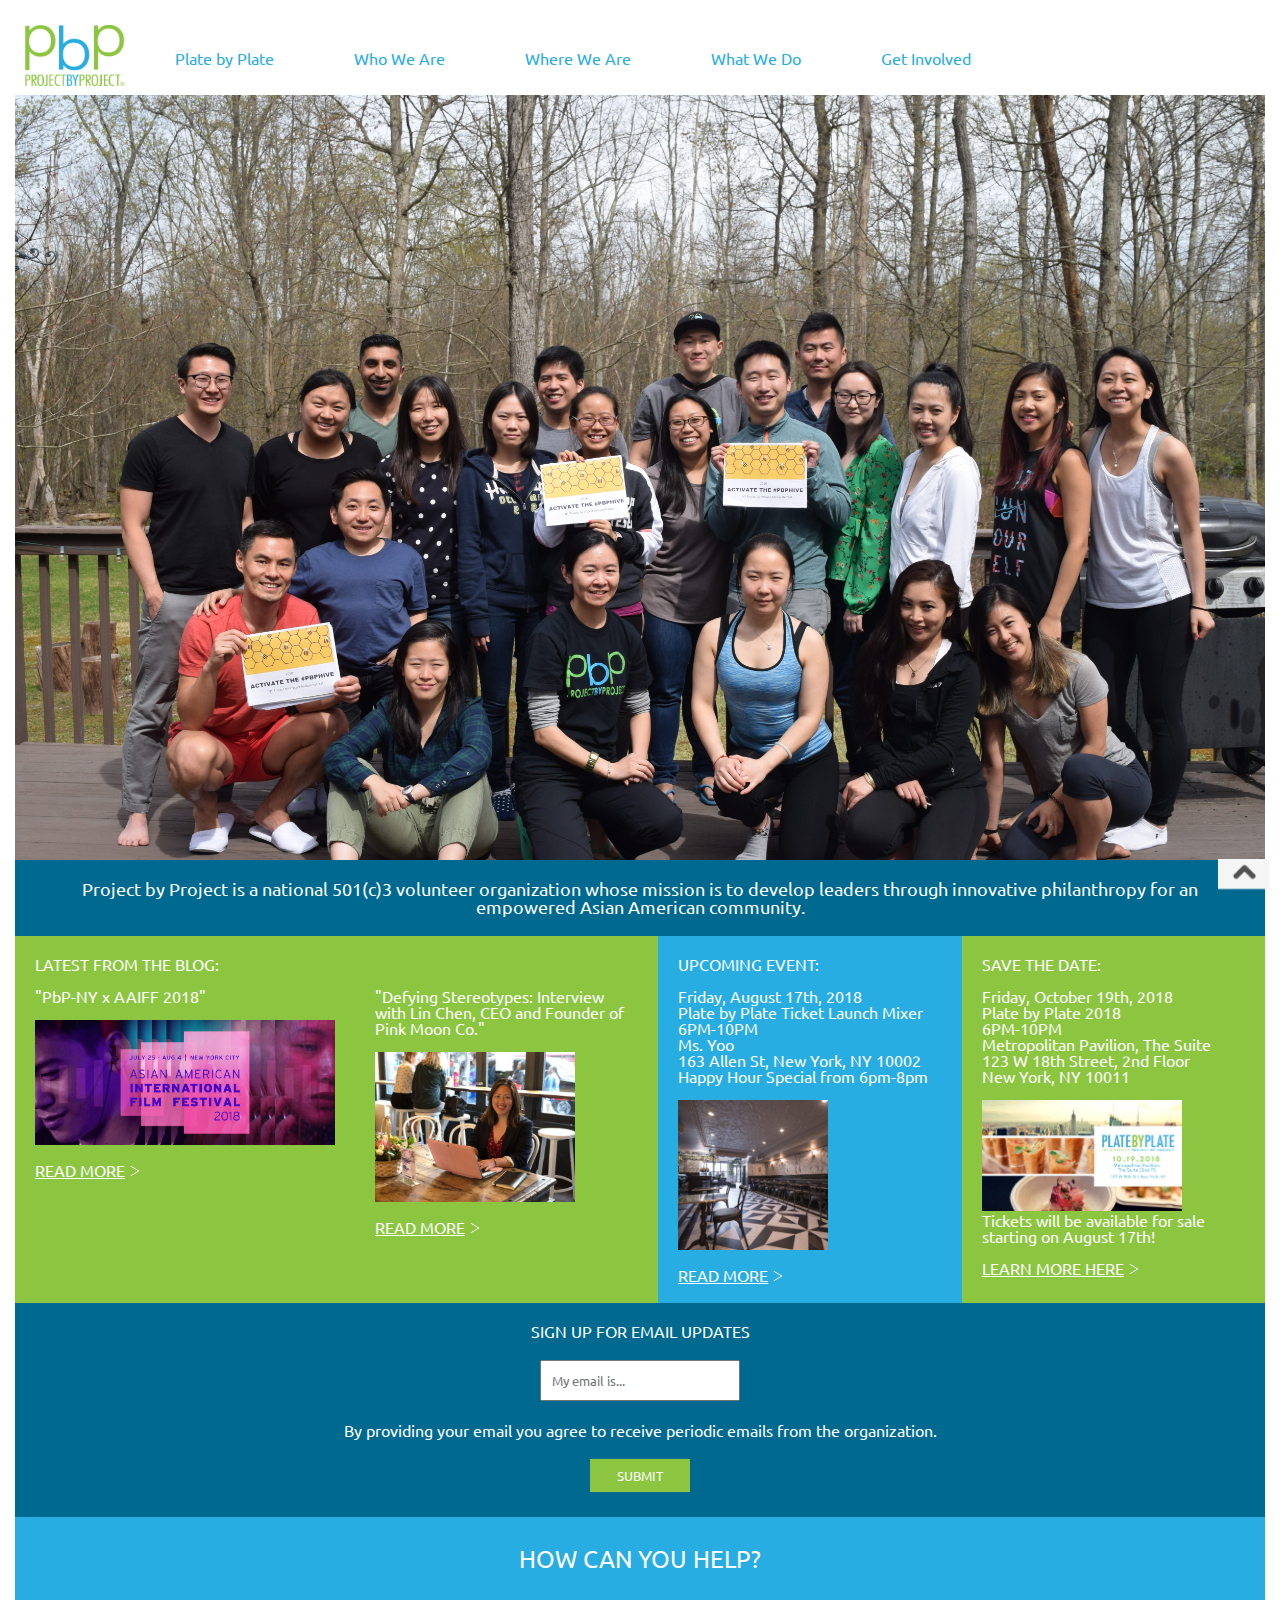
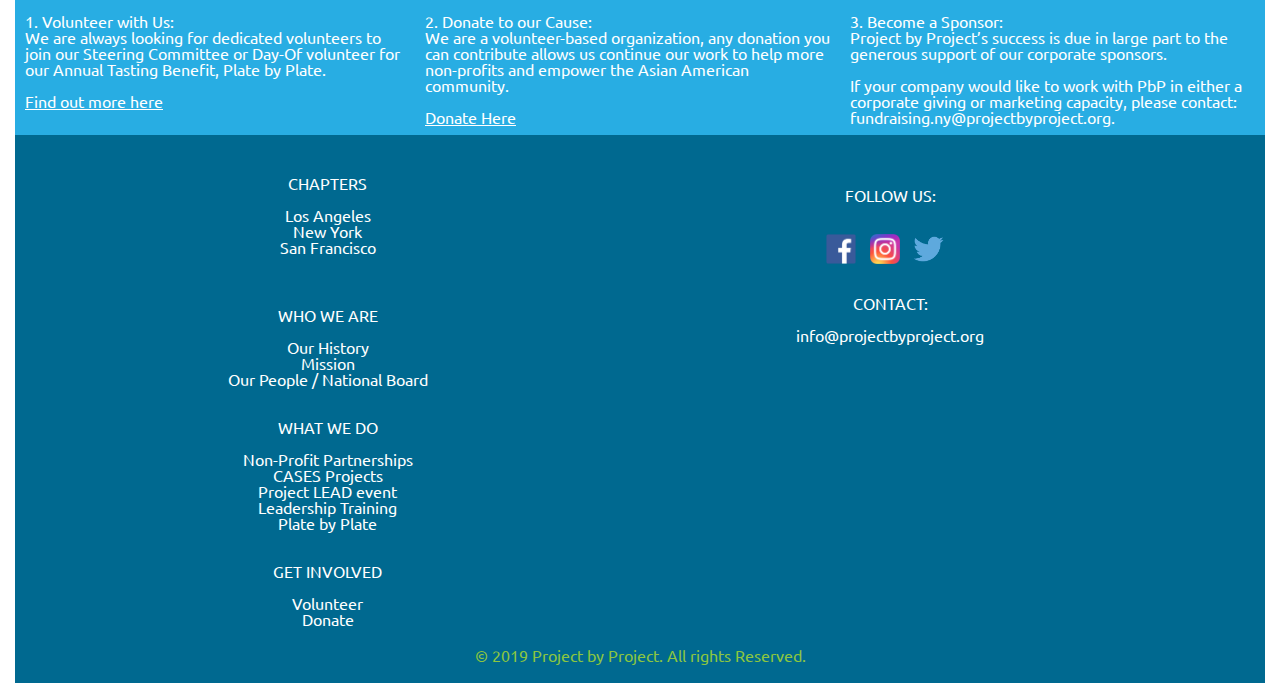
==== commit 628150b4: "template" ====
--- a/index.html
+++ b/index.html
@@ -11,7 +11,7 @@
         
     </head>
     
-      <body>
+ <body>
         <div class="container">
         
         <div id="top">
@@ -21,6 +21,8 @@
     <div class="navbar">
 <nav>
     
+    <a href="#" id="menu-icon"></a>
+    <!--
     <a href="https://www.facebook.com/pbpny" target="_blank"><img class="facebook" src="images/facebook.png"></a>
 <a href="https://www.instagram.com/pbpny/" target="_blank"><img class="instagram" src="images/instagram.png"></a>
 <a href="https://twitter.com/pbpny" target="_blank"><img class="twitter" src="images/twitter.png"></a>
@@ -29,47 +31,59 @@
 
         
         <a href="https://www.facebook.com/pbpny" target="_blank"><button class="donatebutton">DONATE</button></a>
-       
+     -->  
         
         
         <a href="index.html"><img class="logo" src="images/logo.png"></a>
         <ul>
   <li><a href="https://platebyplate.org/" target="_blank">Plate by Plate</a></li>
-  <li><a href="blog.html">Blog</a></li>
-            
-  <li class="dropdown">
-    <a href="javascript:void(0)" class="dropbtn">About</a>
-    <div class="dropdown-content">
-      <a href="whoWeAre.html">Who We Are</a>
-      <a href="impact.html">Impact</a>
-      <a href="beneficiaryPartners.html">Beneficiary Partners</a>
-        <a href="steeringCommittee.html">Steering Committee</a> 
-        <a href="alumni.html">Alumni</a>
-    </div>
-  </li>
-            
-            
-   <li class="dropdown">
+  
+  <li class="dropdown">
+    <a href="javascript:void(0)" class="dropbtn">Who We Are</a>
+    <div class="dropdown-content">
+      <a href="">Our History</a>
+      <a href="">Mission</a>
+      <a href="">Our People / National Board</a>
+    
+    </div>
+  </li>
+  
+  <li class="dropdown">
+    <a href="javascript:void(0)" class="dropbtn">Where We Are</a>
+    <div class="dropdown-content">
+      <a href="">Los Angeles</a>
+      <a href="steeringCommittee.html">New York</a>
+      <a href="">San Francisco</a>
+    </div>
+  </li>
+  
+  <li class="dropdown">
+    <a href="javascript:void(0)" class="dropbtn">What We Do</a>
+    <div class="dropdown-content">
+      <a href="">Non-Profit Partnerships</a>
+      <a href="">CASES Project</a>
+      <a href="">Project LEAD event</a>
+      <a href="">Leadership Training</a>
+    </div>
+  </li>
+  
+  <li class="dropdown">
     <a href="javascript:void(0)" class="dropbtn">Get Involved</a>
     <div class="dropdown-content">
-      <a href="donate.html">Donate</a>
-      <a href="volunteer.html">Volunteer</a>
-    </div>
-  </li>         
+      <a href="whoWeAre.html">Donate to our Mission</a>
+      <a href="impact.html">Volunteer</a>
+      <a href="beneficiaryPartners.html">Apply to be a Beneficiary Partner</a>
+      <a href="beneficiaryPartners.html">Become a Supporter</a>
+    </div>
+  </li>
+  
            </ul>
-        </nav>       
-      
-     
-     
-     
-        
-       
-       
-        
+        </nav>
+       
 
      <div class="allsections"> 
     <section class="section-height section-1">
-       
+    
         </section>
         <section class="section-height section-2">
             <h1>Project by Project is a national 501(c)3 volunteer organization whose mission is to develop leaders through innovative philanthropy for an empowered Asian American community.</h1>
@@ -164,39 +178,57 @@
        
         </section>
        </div>
-        
+       
         <footer>
             <section class="section-height section-7">
             <article class="sec7-left">
-             <div id="about2"> 
-                <h1>ABOUT</h1>
-                <br><a href="whoWeAre.html">Who We Are</a>
-                <br><a href="impact.html">Impact</a>
-                <br><a href="beneficiaryPartners.html">Beneficiary Partners</a>
-                <br><a href="steeringCommittee.html">Steering Committee</a>
-                <br><a href="alumni.html">Alumni</a>
-                <br><a href="https://platebyplate.org/" target="_blank">Plate by Plate</a>
-             </div>   
-            <div class="involved2">
+             <div id="chapters">
+                <h1>CHAPTERS</h1>
+                <br><a href="">Los Angeles</a>
+                <br><a href="steeringCommittee.html">New York</a>
+                <br><a href="">San Francisco</a>
+               
+                
+             </div> 
+             
+             <div class="whoWeAre">
             <br><br>
+            <h1>WHO WE ARE</h1>
+            <br><a href="whoWeAre.html">Our History</a>
+                <br><a href="impact.html">Mission</a>
+                <br><a href="beneficiaryPartners.html">Our People / National Board</a>
+            
+            </div>
+             
+             <div class="whatWeDo">
+            <br><br>
+            <h1>WHAT WE DO</h1>
+            <br><a href="">Non-Profit Partnerships</a>
+            <br><a href="">CASES Projects</a>
+            <br><a href="">Project LEAD event</a> 
+            <br><a href="">Leadership Training</a>
+            <br><a href="https://platebyplate.org/" target="_blank">Plate by Plate</a>
+            
+            </div>
+             
+            <div class="involved">
+                <br><br>
             <h1>GET INVOLVED</h1>
             <br><a href="volunteer.html">Volunteer</a>
             <br><a href="donate.html">Donate</a>   
-            <br>
-            <div class="blog2">
-            <br><br>
-            <h1><a href="blog.html">BLOG</a></h1>
+            
             </div>
+            
            
             </article>
             
             <article class="sec7-right"><br><br><h1>FOLLOW US:</h1> 
-<br><a href="https://www.facebook.com/pbpny" target="_blank"><img class="facebook" src="images/facebook.png"></a>
-<a href="https://www.instagram.com/pbpny/" target="_blank"><img class="instagram" src="images/instagram.png"></a>
-<a href="https://twitter.com/pbpny" target="_blank"><img class="twitter" src="images/twitter.png"></a> 
+<br><a href="https://www.facebook.com/" target="_blank"><img class="facebook" src="images/facebook.png"></a>
+<a href="https://www.instagram.com/" target="_blank"><img class="instagram" src="images/instagram.png"></a>
+<a href="https://twitter.com/" target="_blank"><img class="twitter" src="images/twitter.png"></a> 
 <center><div class="contact2">
             <h1>CONTACT:</h1>
-            <br><p>info.ny@projectbyproject.org</p></center>
+            <br><p>info@projectbyproject.org</p></center>
             </article>
         </section>
            
@@ -204,7 +236,7 @@
 
 
     
-    <p class="copy">&copy 2018 Project by Project. All rights Reserved.</p>
+    <p class="copy">&copy 2019 Project by Project. All rights Reserved.</p>
     
         </footer>
         </div>
--- a/css/style.css
+++ b/css/style.css
@@ -9,6 +9,7 @@
     font-family: 'Ubuntu', sans-serif;
     margin-bottom: 0 auto;
     text-align: center;
+    margin: 0;
 
 }
 
@@ -22,7 +23,11 @@
     width: 120px;
     padding: 10px 10px 0px 10px;
     float: left;
-    
+}
+
+.navlogo {
+    width: 100px;
+    margin-bottom: 100px;
 }
 
 .facebook-top {
@@ -93,7 +98,10 @@
     overflow: hidden;
     background-color: white;
     height: 80px;
-    
+    list-style-type: none;
+    margin: 0;
+    padding: 0;
+
 }
 
 li {
@@ -143,10 +151,35 @@
 .dropdown:hover .dropdown-content {
     display: block;
 }
+/*
+ul.topnav {
+    list-style-type: none;
+    margin: 0;
+    padding: 0;
+    overflow: hidden;
+    background-color: #333;
+}
+
+ul.topnav li {float: left;}
+
+ul.topnav li a {
+    display: block;
+    color: white;
+    text-align: center;
+    padding: 14px 16px;
+    text-decoration: none;
+}
+
+ul.topnav li a:hover:not(.active) {background-color: #111;}
+
+ul.topnav li a.active {background-color: #4CAF50;}
+
+ul.topnav li.right {float: right;}
+*/
+
 
 .section-1 {
     background-image: url("../images/group_photo.jpg");  
-    background-repeat: no-repeat;
     background-position:center;
     background-size: cover;
     height: 85vh;
@@ -154,7 +187,6 @@
     font-family: 'Ubuntu', sans-serif;
 
 }
-
 .mission {
     font-family: 'Ubuntu', sans-serif;
     position: relative;
@@ -442,7 +474,6 @@
     height: 85vh;
     margin-top: 20px;
     font-family: 'Ubuntu', sans-serif;
-
 }
 
 
@@ -470,10 +501,9 @@
     
 }
 
-#about2 {
-    float: left;
-    text-align: center;
-    padding: 35px 20px 20px 20px;
+#chapters {
+    text-align: center;
+    padding: 20px 20px 20px 20px;
 }
 
 .blog2 {
@@ -482,10 +512,22 @@
     padding: 0px 0px 0px 0px;
 }
 
-.involved2 {
-    text-align: center;
-     padding: 0px 50px 50px 50px;
-}
+.whoWeAre {
+    text-align: center;
+     padding: 0px 0px 0px 0px;
+}
+
+.whatWeDo {
+    text-align: center;
+     padding: 0px 0px 0px 0px;
+}
+
+.involved {
+    text-align: center;
+     padding: 0px 0px 0px 0px;
+}
+
+
 
 footer a {
     text-decoration: none;
@@ -679,16 +721,84 @@
     .container {
         width: 100vw;
     }
-    
+ /*   
+    #menu-icon {
+
+		display:inline-block;
+
+	}
+
+	nav ul, nav:active ul { 
+
+		display: none;
+		position: absolute;
+		padding: 20px;
+		background: #fff;
+		border: 5px solid #444;
+		right: 20px;
+		top: 60px;
+		width: 50%;
+		border-radius: 4px 0 4px 4px;
+
+	}
+
+	nav li {
+
+		text-align: center;
+		width: 100%;
+		padding: 10px 0;
+		margin: 0;
+
+	}
+
+	nav:hover ul {
+
+		display: block;
+
+	}
+*/    
     section {
         flex-direction: column;
-        
-    li {
-        flex-direction: column;
+        max-width: width: 100%;
+}
+
+    .section-1 {
+         padding-top: 100px;
+         padding-bottom: 30px;
     }
-}
-
-/*For NAV BAR*/
+
+    ul {    
+    position: absolute;
+    overflow: visible;
+     padding-top: 50px,
+}
+
+    .logo {
+        display: none;
+    }        
+    .header {
+        padding-top: 100px;
+        width: 100%;
+    }
+    .donatebutton {
+        display: none;
+    
+    }
+    
+    .facebook-top {
+    display: none;
+}
+
+    .instagram-top {
+    display: none;
+}
+
+    .twitter-top {
+    display: none;
+}
+    
+}
+/*For NAV BAR
 @media screen and (max-width: 600px) {
   .navbar a:not(:first-child) {display: none;}
   .navbar a.icon {
@@ -709,4 +819,5 @@
     display: block;
     text-align: left;
   }
-}+}
+*/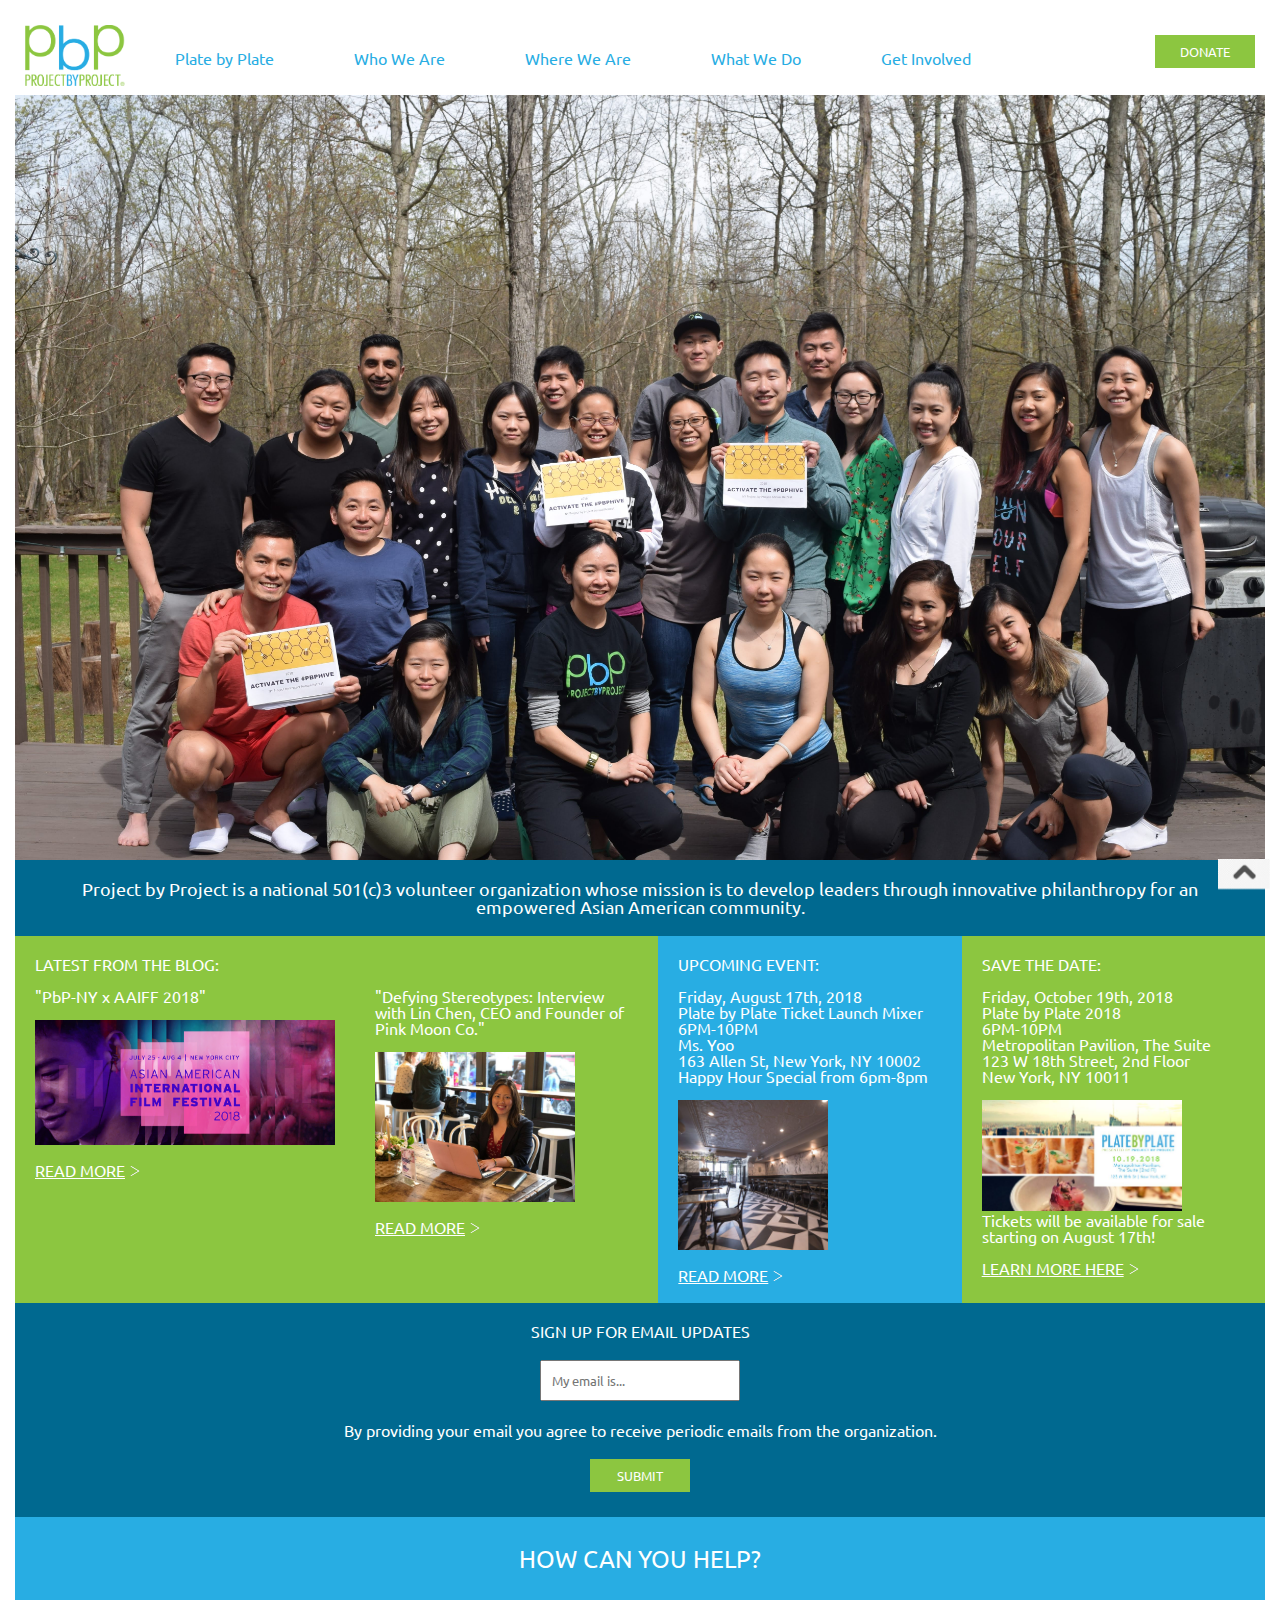
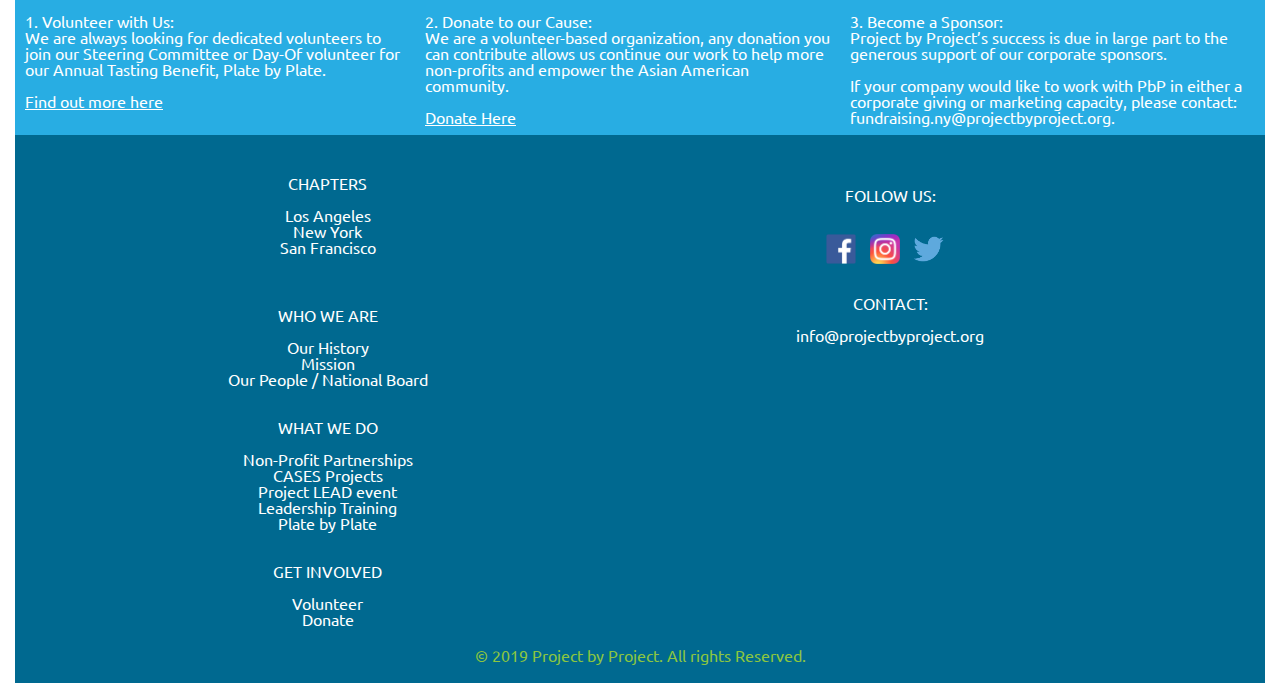
==== commit 1968ab3d: "donate added" ====
--- a/index.html
+++ b/index.html
@@ -28,10 +28,10 @@
 <a href="https://twitter.com/pbpny" target="_blank"><img class="twitter" src="images/twitter.png"></a>
     
     </div>
-
+-->
         
         <a href="https://www.facebook.com/pbpny" target="_blank"><button class="donatebutton">DONATE</button></a>
-     -->  
+       
         
         
         <a href="index.html"><img class="logo" src="images/logo.png"></a>
